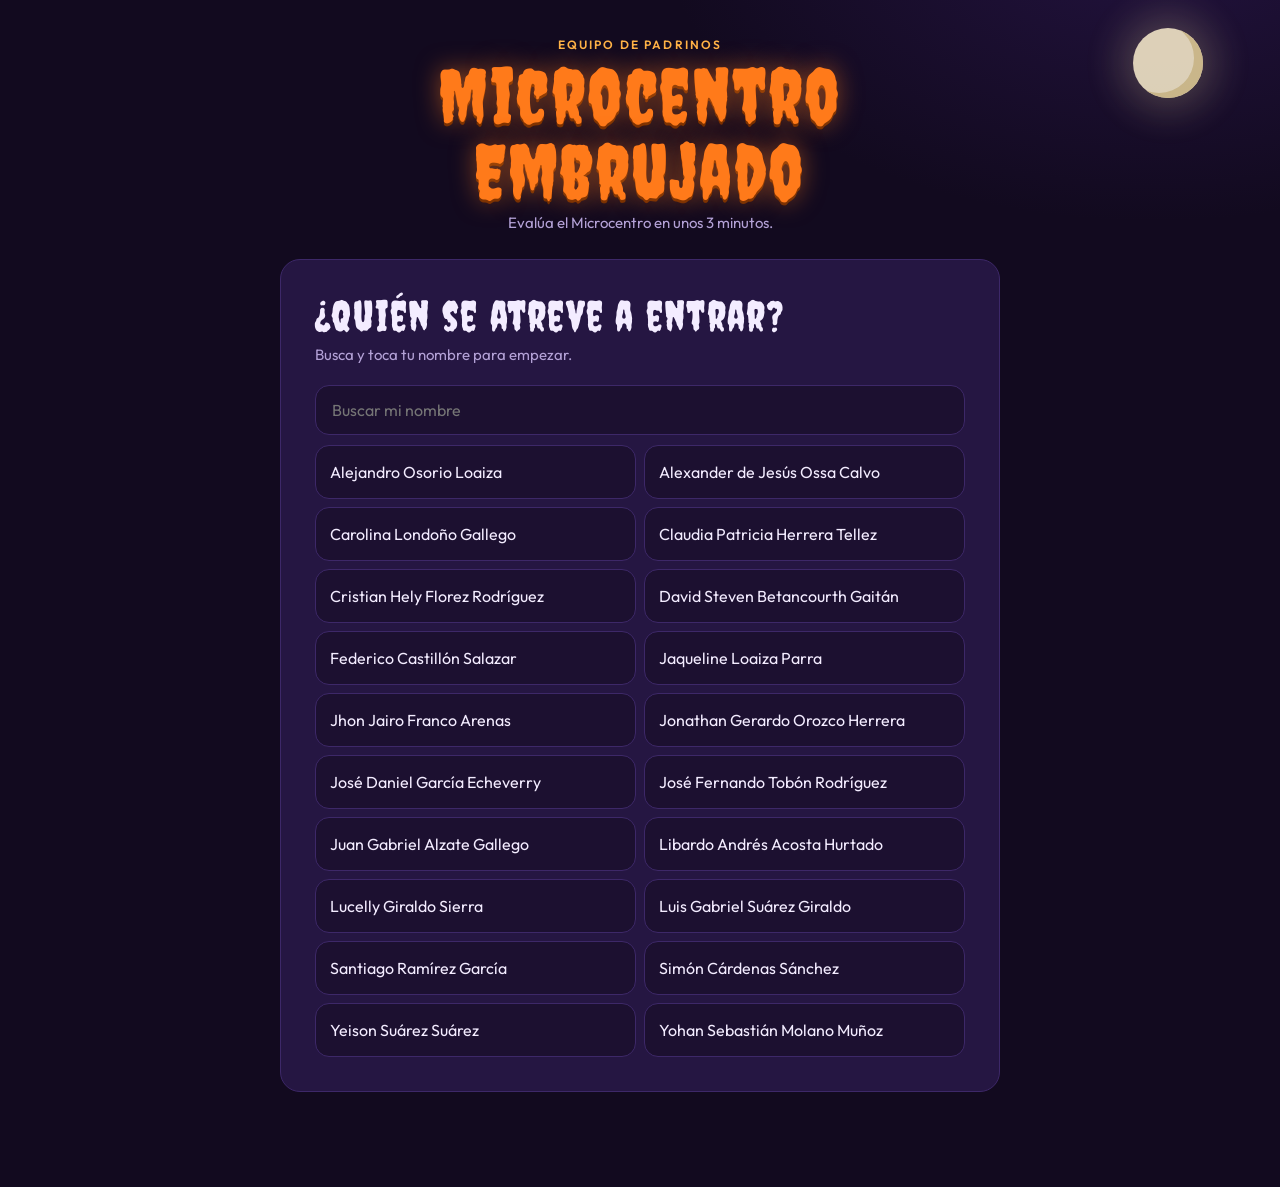
==== index.html @ 3412d9d1 "Formulario Microcentro Embrujado con panel de administración y backend Apps Script Co-Authored-By: C" ====
<!doctype html>
<html lang="es">
<head>
<meta charset="utf-8">
<meta name="viewport" content="width=device-width, initial-scale=1, viewport-fit=cover">
<meta name="theme-color" content="#120a1f">
<title>Microcentro Embrujado</title>
<link rel="stylesheet" href="https://fonts.googleapis.com/css2?family=Creepster&family=Outfit:wght@400;500;600;700&display=swap">
<link rel="stylesheet" href="style.css">
<style>
.progress { margin: 0 0 12px; }
.progress .bar { height: 10px; background: var(--night-2); border: 1px solid var(--line); border-radius: 99px; overflow: hidden; }
.progress .fill { height: 100%; width: 0; background: linear-gradient(90deg, var(--witch), var(--pumpkin)); transition: width .5s cubic-bezier(.2,.8,.2,1); }
.progress p { margin: 6px 2px 0; font-size: 13px; color: var(--muted); display: flex; justify-content: space-between; }

.search { width: 100%; min-height: 50px; background: var(--night-2); border: 1px solid var(--line); border-radius: 14px; padding: 0 16px; margin-bottom: 10px; }
.search:focus { border-color: var(--pumpkin); outline: 3px solid #ff7a1a44; }
.names { display: grid; gap: 8px; }
.name { min-height: 54px; text-align: left; background: var(--night-2); border: 1px solid var(--line); border-radius: 14px; padding: 8px 14px; display: flex; align-items: center; justify-content: space-between; gap: 8px; transition: border-color .15s, background .15s; }
.name:active { border-color: var(--pumpkin); background: #2d1b52; }
.name span:first-child { overflow-wrap: anywhere; }
.done-tag { flex: none; font-size: 12px; color: var(--ink); background: var(--slime); border-radius: 99px; padding: 1px 9px; font-weight: 700; }

.rate { display: flex; gap: 2px; margin: 4px -4px 8px; }
.pk { flex: 1 1 0; min-width: 0; max-width: 96px; background: none; border: 0; padding: 4px; --b: #3a2a5c; --f: #1a0f2b; --g: transparent; transition: transform .18s cubic-bezier(.3,1.6,.5,1); }
.pk svg { width: 100%; display: block; overflow: visible; transition: filter .2s; }
.pk .body { fill: var(--b); transition: fill .2s; }
.pk .face { fill: var(--f); }
.pk .stem { fill: none; stroke: #6fae3e; stroke-width: 4; stroke-linecap: round; }
.pk.on { --b: var(--pumpkin); --f: #ffe6a8; --g: #ff7a1acc; }
.pk.on svg { filter: drop-shadow(0 0 9px var(--g)); }
.pk.pop { animation: pop .4s ease; }
@keyframes pop { 40% { transform: scale(1.3) rotate(8deg); } }
@media (hover: hover) {
  .pk:hover { transform: translateY(-6px) scale(1.1) rotate(-4deg); }
  .rate:hover .pk { --b: var(--pumpkin); --f: #ffe6a8; --g: #ff7a1acc; }
  .rate .pk:hover ~ .pk { --b: #3a2a5c; --f: #1a0f2b; --g: transparent; }
  .rate:hover .pk svg { filter: drop-shadow(0 0 9px var(--g)); }
}
.verdict { text-align: center; min-height: 34px; font: 400 26px/1.2 var(--display); letter-spacing: .04em; color: var(--glow); margin: 0; }
.scale-ends { display: flex; justify-content: space-between; font-size: 12px; color: var(--muted); padding: 0 4px; }

textarea { width: 100%; min-height: 170px; resize: vertical; background: var(--night-2); border: 1px solid var(--line); border-radius: 14px; padding: 14px 16px; line-height: 1.5; }
textarea::placeholder { color: #7f6ba6; }
textarea:focus { border-color: var(--pumpkin); outline: 3px solid #ff7a1a44; }

.actions { position: fixed; inset: auto 0 0 0; z-index: 5; padding: 14px max(16px, env(safe-area-inset-right)) max(14px, env(safe-area-inset-bottom)) max(16px, env(safe-area-inset-left)); background: linear-gradient(transparent, var(--night) 35%); }
.actions > div { max-width: 720px; margin: 0 auto; display: flex; gap: 10px; }
.actions .btn:not(.ghost) { flex: 1; }
.actions .btn.ghost { flex: 0 0 104px; }

.thanks { text-align: center; }
.thanks .big { width: 110px; margin: 0 auto 6px; --b: #ff7a1a; --f: #ffe6a8; animation: float 3s ease-in-out infinite; }
.thanks .big svg { width: 100%; filter: drop-shadow(0 0 14px #ff7a1acc); }
@keyframes float { 50% { transform: translateY(-10px) rotate(3deg); } }
.thanks .btn { width: 100%; margin-top: 8px; }

@media (min-width: 720px) {
  .names { grid-template-columns: 1fr 1fr; }
  .pk { padding: 8px; }
}
</style>
</head>
<body>
<div class="wrap">
  <header>
    <p class="kicker">Equipo de Padrinos</p>
    <h1>Microcentro Embrujado</h1>
    <p class="sub">Evalúa el Microcentro en unos 3 minutos.</p>
  </header>
  <div class="progress" id="progress" hidden>
    <div class="bar"><div class="fill" id="fill"></div></div>
    <p><span id="plabel"></span><span id="pname"></span></p>
  </div>
  <main id="step"></main>
</div>
<div class="actions" id="actions" hidden><div id="actions-in"></div></div>

<script src="config.js"></script>
<script>
const { SCALE, OPEN, VERDICT, NAMES } = CFG;
const TOTAL = SCALE.length + OPEN.length;
const PUMPKIN = `<svg viewBox="0 0 48 48" aria-hidden="true"><path class="stem" d="M24 11c0-3 1-6 5-8"/><ellipse class="body" cx="24" cy="29" rx="21" ry="17"/><path class="face" d="M13 23l6 0-3-7zM29 23l6 0-3-7zM13 32l4 5 3-4 4 5 4-5 3 4 4-5-2 10H15z"/></svg>`;

let done = new Set();
const st = { step: 0, name: "", ratings: Array(SCALE.length).fill(0), texts: ["", ""], saving: false, error: "", filter: "" };

function bar(back, nextLabel, nextDisabled) {
  $("actions").hidden = false;
  $("actions-in").innerHTML = `<button class="btn ghost" id="back">Atrás</button><button class="btn" id="next" ${nextDisabled ? "disabled" : ""}>${nextLabel}</button>`;
  $("back").onclick = back;
}

function render() {
  const el = $("step");
  const showProg = st.step >= 1 && st.step <= TOTAL;
  $("progress").hidden = !showProg;
  if (showProg) {
    $("fill").style.width = ((st.step - 1) / TOTAL * 100) + "%";
    $("plabel").textContent = `Paso ${st.step} de ${TOTAL}`;
    $("pname").textContent = first(st.name);
  }
  $("actions").hidden = true;

  if (st.step === 0) {
    el.innerHTML = `<div class="panel">${CFG.API_URL ? "" : `<p class="notice">Falta conectar el formulario con la hoja de cálculo.</p>`}
      <h2>¿Quién se atreve a entrar?</h2><p class="hint">Busca y toca tu nombre para empezar.</p>
      <input class="search" id="q" type="search" placeholder="Buscar mi nombre" autocomplete="off" value="${esc(st.filter)}" aria-label="Buscar mi nombre">
      <div class="names" id="names"></div></div>`;
    $("q").oninput = (e) => { st.filter = e.target.value; renderNames(); };
    renderNames();
    return;
  }

  if (st.step <= SCALE.length) {
    const i = st.step - 1, q = SCALE[i], v = st.ratings[i];
    el.innerHTML = `<div class="panel"><h2>${esc(q.t)}</h2><p class="hint">${esc(q.d)}</p>
      <div class="rate" role="radiogroup" aria-label="${esc(q.t)}">${[1, 2, 3, 4, 5].map((n) => `<button class="pk ${n <= v ? "on" : ""}" role="radio" aria-checked="${n === v}" aria-label="${n} de 5" data-v="${n}">${PUMPKIN}</button>`).join("")}</div>
      <div class="scale-ends"><span>Espantoso</span><span>Monstruoso</span></div>
      <p class="verdict" aria-live="polite">${VERDICT[v]}</p></div>`;
    bar(() => go(-1), "Siguiente", !v);
    $("next").onclick = () => { clearTimeout(st.t); go(1); };
    el.querySelectorAll(".pk").forEach((b) => b.onclick = () => {
      st.ratings[i] = +b.dataset.v;
      el.querySelectorAll(".pk").forEach((p) => p.classList.toggle("on", +p.dataset.v <= st.ratings[i]));
      b.classList.add("pop");
      el.querySelector(".verdict").textContent = VERDICT[st.ratings[i]];
      $("next").disabled = false;
      clearTimeout(st.t);
      st.t = setTimeout(() => go(1), 650);
    });
    return;
  }

  if (st.step <= TOTAL) {
    const k = st.step - SCALE.length - 1, q = OPEN[k], last = st.step === TOTAL;
    el.innerHTML = `<div class="panel">${st.error ? `<p class="notice">${esc(st.error)}</p>` : ""}
      <h2>${esc(q.t)}</h2><p class="hint">${esc(q.d)}</p>
      <textarea id="txt" maxlength="600" placeholder="${esc(q.ph)}" aria-label="${esc(q.t)}"></textarea></div>`;
    const t = $("txt");
    t.value = st.texts[k];
    t.oninput = () => { st.texts[k] = t.value; };
    bar(() => go(-1), st.saving ? "Enviando…" : last ? "Enviar" : "Siguiente", st.saving);
    $("next").onclick = () => last ? submit() : go(1);
    return;
  }

  el.innerHTML = `<div class="panel thanks"><div class="big">${PUMPKIN}</div>
    <h2>¡Gracias, ${esc(first(st.name))}!</h2><p class="hint">Tu evaluación quedó guardada. Feliz Halloween.</p>
    <button class="btn ghost" id="redo">Corregir mis respuestas</button></div>`;
  $("redo").onclick = () => { st.step = 1; render(); };
}

function renderNames() {
  const f = slug(st.filter);
  const list = NAMES.filter((n) => slug(n).includes(f));
  $("names").innerHTML = list.length
    ? list.map((n) => `<button class="name" data-n="${esc(n)}"><span>${esc(n)}</span>${done.has(slug(n)) ? `<span class="done-tag">Listo</span>` : ""}</button>`).join("")
    : `<div class="empty">Ningún nombre coincide.</div>`;
  $("names").querySelectorAll(".name").forEach((b) => b.onclick = () => {
    st.name = b.dataset.n; st.ratings = Array(SCALE.length).fill(0); st.texts = ["", ""]; st.error = ""; go(1);
  });
}

function go(d) {
  st.step = Math.max(0, st.step + d); st.error = "";
  if (st.step === 0) { st.name = ""; st.filter = ""; }
  render();
  window.scrollTo({ top: 0 });
}

async function submit() {
  st.saving = true; st.error = ""; render();
  try {
    await api(null, {
      action: "submit", name: st.name, ratings: st.ratings, texts: st.texts,
      labels: SCALE.map((q) => q.t).concat(OPEN.map((q) => q.t))
    });
    done.add(slug(st.name));
    st.step = TOTAL + 1;
  } catch {
    st.error = "No se pudo enviar. Revisa tu conexión e intenta de nuevo.";
  }
  st.saving = false;
  render();
}

render();
if (CFG.API_URL) api({ action: "names" }).then((r) => { done = new Set(r.done); if (st.step === 0) renderNames(); }).catch(() => {});
</script>
</body>
</html>
---- style.css ----
/* Móvil primero; los saltos de diseño usan min-width. Look único oscuro a propósito. */
:root {
  --night: #120a1f;
  --night-2: #1c1030;
  --card: #251642;
  --line: #3d2868;
  --text: #f3ecff;
  --muted: #b3a1d6;
  --pumpkin: #ff7a1a;
  --glow: #ffb347;
  --slime: #9be564;
  --witch: #a96bff;
  --ink: #1a0f2b;
  --display: "Creepster", Impact, "Arial Narrow", cursive;
  --body: "Outfit", system-ui, -apple-system, "Segoe UI", sans-serif;
  color-scheme: dark;
}
* { box-sizing: border-box; }
html { -webkit-text-size-adjust: 100%; }
body {
  margin: 0;
  min-height: 100dvh;
  background: var(--night) radial-gradient(700px 420px at 90% -8%, #3b1f6e66, transparent 70%) fixed;
  color: var(--text);
  font: 16px/1.5 var(--body);
  padding: max(14px, env(safe-area-inset-top)) max(16px, env(safe-area-inset-right)) max(96px, calc(80px + env(safe-area-inset-bottom))) max(16px, env(safe-area-inset-left));
  overflow-x: hidden;
}
body::before { content: ""; position: fixed; top: 18px; right: 16px; width: 44px; height: 44px; border-radius: 50%; background: #fff3d1; box-shadow: 0 0 40px 12px #ffe9a844, inset -9px -5px 0 0 #e9d49b; pointer-events: none; opacity: .85; }
button, input, textarea { font: inherit; color: inherit; }
button { cursor: pointer; -webkit-tap-highlight-color: transparent; touch-action: manipulation; }
:focus-visible { outline: 3px solid var(--glow); outline-offset: 3px; border-radius: 8px; }
[hidden] { display: none !important; }

.wrap { position: relative; max-width: 720px; margin: 0 auto; }
header { text-align: center; padding: 8px 56px 6px 0; text-align: left; }
.kicker { font-size: 12px; letter-spacing: .18em; text-transform: uppercase; color: var(--glow); font-weight: 600; margin: 0; }
h1 { font: 400 clamp(38px, 12vw, 76px)/1 var(--display); margin: 4px 0 2px; letter-spacing: .02em; color: var(--pumpkin); text-shadow: 0 0 24px #ff7a1a88, 0 3px 0 #6b2a00; text-wrap: balance; }
.sub { color: var(--muted); margin: 0 0 18px; font-size: 15px; }
h2 { font: 400 clamp(30px, 8vw, 42px)/1.05 var(--display); letter-spacing: .03em; margin: 0 0 6px; text-wrap: balance; }
.hint { color: var(--muted); margin: 0 0 18px; font-size: 15px; }

.panel { background: var(--card); border: 1px solid var(--line); border-radius: 20px; padding: 20px 16px; animation: rise .35s ease both; }
@keyframes rise { from { opacity: 0; transform: translateY(12px) scale(.985); } }

.btn { min-height: 52px; border: 0; border-radius: 14px; padding: 0 22px; font-weight: 700; background: var(--pumpkin); color: var(--ink); box-shadow: 0 5px 0 #a34700; transition: transform .12s, box-shadow .12s, opacity .15s; }
.btn:active:not(:disabled) { transform: translateY(4px); box-shadow: 0 1px 0 #a34700; }
.btn:disabled { opacity: .4; cursor: not-allowed; }
.btn.ghost { background: transparent; color: var(--muted); box-shadow: none; border: 1px solid var(--line); }
.notice { margin: 0 0 14px; padding: 10px 14px; border-radius: 12px; background: #ff4d6d22; border: 1px solid #ff4d6d77; font-size: 14px; }

/* tablero estilo Padlet (admin) */
.notes { display: grid; gap: 14px; padding: 6px 2px; }
.note { background: var(--c); color: var(--ink); border-radius: 4px 4px 14px 4px; padding: 16px 16px 12px; box-shadow: 0 10px 22px #0007; transform: rotate(var(--r)); transition: transform .2s; animation: stick .5s cubic-bezier(.3,1.5,.5,1) both; min-width: 0; }
.note:hover { transform: rotate(0) scale(1.03); position: relative; z-index: 2; }
@keyframes stick { from { opacity: 0; transform: scale(.7) rotate(calc(var(--r) * 4)); } }
.note p { margin: 0 0 10px; white-space: pre-wrap; overflow-wrap: anywhere; font-weight: 500; }
.note footer { font-size: 13px; font-weight: 700; opacity: .75; }
.n0 { --c: #ffb347; } .n1 { --c: #c9a2ff; } .n2 { --c: #b6f08a; } .n3 { --c: #ff9bb0; } .n4 { --c: #f5ebd7; }
.empty { border: 2px dashed var(--line); border-radius: 16px; padding: 26px 16px; text-align: center; color: var(--muted); }

@media (min-width: 720px) {
  body { padding-top: 28px; }
  body::before { width: 70px; height: 70px; top: 28px; right: 6vw; }
  header { text-align: center; padding-right: 0; }
  .panel { padding: 34px; }
}
@media (prefers-reduced-motion: reduce) {
  *, *::before, *::after { animation: none !important; transition: none !important; }
}
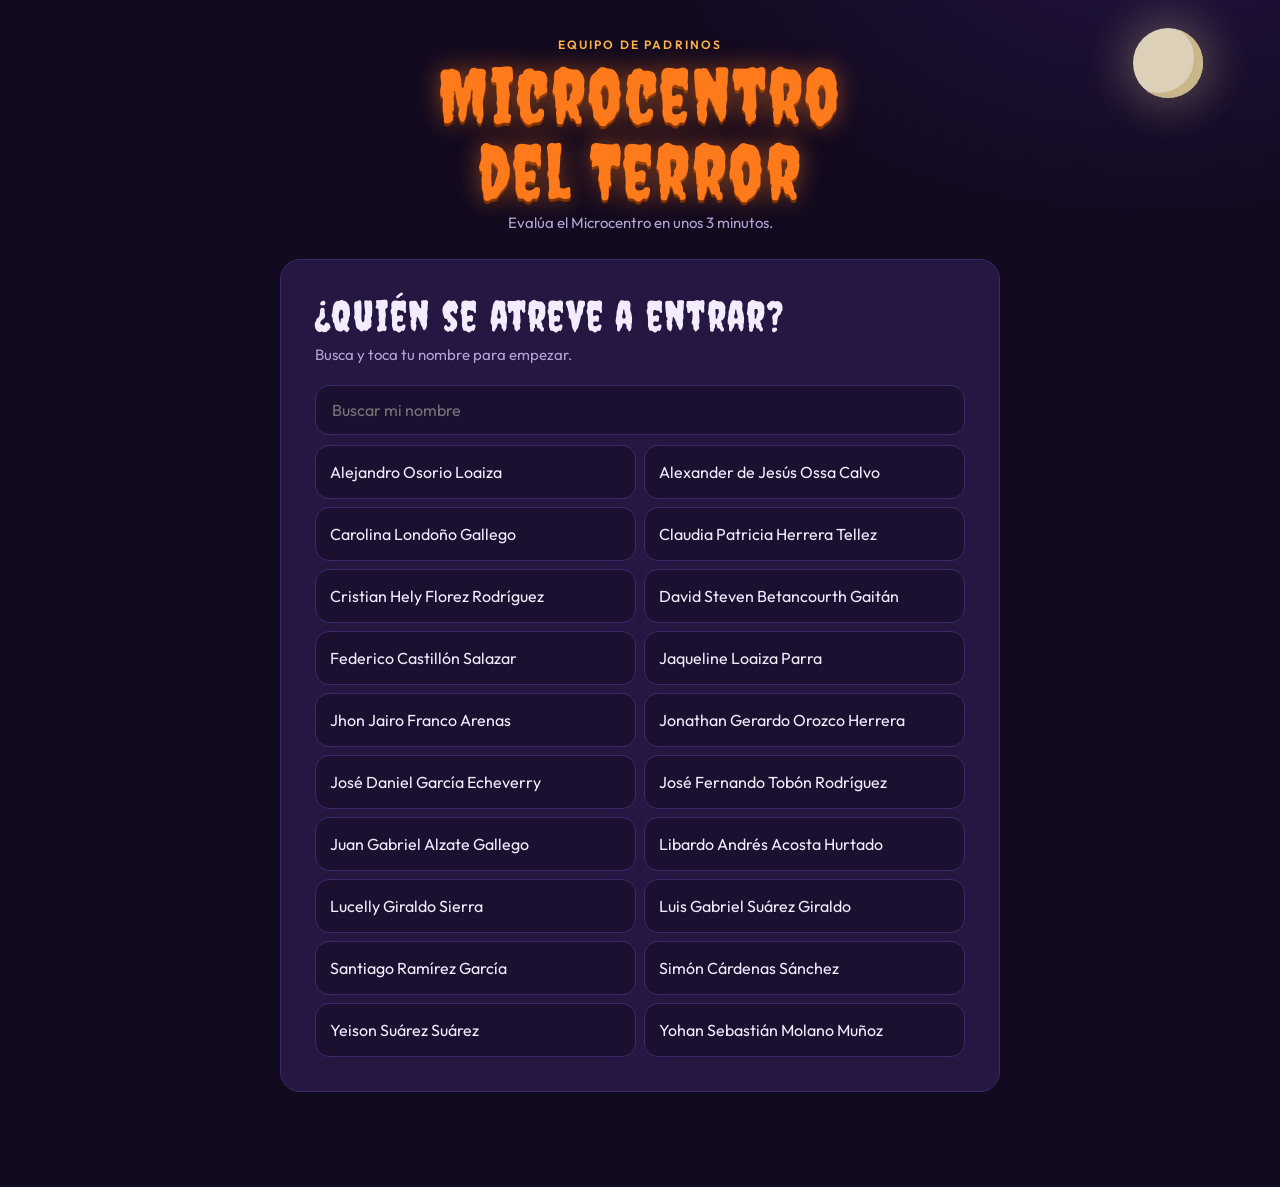
==== commit 47094854: "Renombrar a Microcentro del Terror Co-Authored-By: Claude Sonnet 5.5 <noreply@anthropic.com>" ====
--- a/index.html
+++ b/index.html
@@ -4,7 +4,8 @@
 <meta charset="utf-8">
 <meta name="viewport" content="width=device-width, initial-scale=1, viewport-fit=cover">
 <meta name="theme-color" content="#120a1f">
-<title>Microcentro Embrujado</title>
+<title>Microcentro del Terror</title>
+<link rel="icon" href="favicon.svg" type="image/svg+xml">
 <link rel="stylesheet" href="https://fonts.googleapis.com/css2?family=Creepster&family=Outfit:wght@400;500;600;700&display=swap">
 <link rel="stylesheet" href="style.css">
 <style>
@@ -22,7 +23,7 @@
 .done-tag { flex: none; font-size: 12px; color: var(--ink); background: var(--slime); border-radius: 99px; padding: 1px 9px; font-weight: 700; }
 
 .rate { display: flex; gap: 2px; margin: 4px -4px 8px; }
-.pk { flex: 1 1 0; min-width: 0; max-width: 96px; background: none; border: 0; padding: 4px; --b: #3a2a5c; --f: #1a0f2b; --g: transparent; transition: transform .18s cubic-bezier(.3,1.6,.5,1); }
+.pk { flex: 1 1 0; min-width: 0; max-width: 88px; background: none; border: 0; padding: 4px; --b: #3a2a5c; --f: #1a0f2b; --g: transparent; transition: transform .18s cubic-bezier(.3,1.6,.5,1); }
 .pk svg { width: 100%; display: block; overflow: visible; transition: filter .2s; }
 .pk .body { fill: var(--b); transition: fill .2s; }
 .pk .face { fill: var(--f); }
@@ -37,8 +38,10 @@
   .rate .pk:hover ~ .pk { --b: #3a2a5c; --f: #1a0f2b; --g: transparent; }
   .rate:hover .pk svg { filter: drop-shadow(0 0 9px var(--g)); }
 }
-.verdict { text-align: center; min-height: 34px; font: 400 26px/1.2 var(--display); letter-spacing: .04em; color: var(--glow); margin: 0; }
-.scale-ends { display: flex; justify-content: space-between; font-size: 12px; color: var(--muted); padding: 0 4px; }
+.verdict { text-align: center; min-height: 30px; font: 400 24px/1.2 var(--display); letter-spacing: .04em; color: var(--glow); margin: 0; }
+.q { padding: 16px 0; border-top: 1px solid var(--line); scroll-margin-top: 90px; }
+.q:first-of-type { border-top: 0; padding-top: 4px; }
+.stmt { margin: 0 0 6px; font-weight: 500; }
 
 textarea { width: 100%; min-height: 170px; resize: vertical; background: var(--night-2); border: 1px solid var(--line); border-radius: 14px; padding: 14px 16px; line-height: 1.5; }
 textarea::placeholder { color: #7f6ba6; }
@@ -65,7 +68,7 @@
 <div class="wrap">
   <header>
     <p class="kicker">Equipo de Padrinos</p>
-    <h1>Microcentro Embrujado</h1>
+    <h1>Microcentro del Terror</h1>
     <p class="sub">Evalúa el Microcentro en unos 3 minutos.</p>
   </header>
   <div class="progress" id="progress" hidden>
@@ -78,12 +81,13 @@
 
 <script src="config.js"></script>
 <script>
-const { SCALE, OPEN, VERDICT, NAMES } = CFG;
-const TOTAL = SCALE.length + OPEN.length;
+const { SECTIONS, SCALE, OPEN, LEVELS, VERDICT, NAMES } = CFG;
+const TOTAL = SECTIONS.length + OPEN.length;
 const PUMPKIN = `<svg viewBox="0 0 48 48" aria-hidden="true"><path class="stem" d="M24 11c0-3 1-6 5-8"/><ellipse class="body" cx="24" cy="29" rx="21" ry="17"/><path class="face" d="M13 23l6 0-3-7zM29 23l6 0-3-7zM13 32l4 5 3-4 4 5 4-5 3 4 4-5-2 10H15z"/></svg>`;
+const offsets = SECTIONS.map((_, i) => SECTIONS.slice(0, i).reduce((n, s) => n + s.items.length, 0));
 
 let done = new Set();
-const st = { step: 0, name: "", ratings: Array(SCALE.length).fill(0), texts: ["", ""], saving: false, error: "", filter: "" };
+const st = { step: 0, name: "", ratings: Array(SCALE.length).fill(0), texts: OPEN.map(() => ""), saving: false, error: "", filter: "" };
 
 function bar(back, nextLabel, nextDisabled) {
   $("actions").hidden = false;
@@ -112,30 +116,35 @@
     return;
   }
 
-  if (st.step <= SCALE.length) {
-    const i = st.step - 1, q = SCALE[i], v = st.ratings[i];
-    el.innerHTML = `<div class="panel"><h2>${esc(q.t)}</h2><p class="hint">${esc(q.d)}</p>
-      <div class="rate" role="radiogroup" aria-label="${esc(q.t)}">${[1, 2, 3, 4, 5].map((n) => `<button class="pk ${n <= v ? "on" : ""}" role="radio" aria-checked="${n === v}" aria-label="${n} de 5" data-v="${n}">${PUMPKIN}</button>`).join("")}</div>
-      <div class="scale-ends"><span>Espantoso</span><span>Monstruoso</span></div>
-      <p class="verdict" aria-live="polite">${VERDICT[v]}</p></div>`;
-    bar(() => go(-1), "Siguiente", !v);
-    $("next").onclick = () => { clearTimeout(st.t); go(1); };
-    el.querySelectorAll(".pk").forEach((b) => b.onclick = () => {
-      st.ratings[i] = +b.dataset.v;
-      el.querySelectorAll(".pk").forEach((p) => p.classList.toggle("on", +p.dataset.v <= st.ratings[i]));
-      b.classList.add("pop");
-      el.querySelector(".verdict").textContent = VERDICT[st.ratings[i]];
-      $("next").disabled = false;
-      clearTimeout(st.t);
-      st.t = setTimeout(() => go(1), 650);
+  if (st.step <= SECTIONS.length) {
+    const sec = SECTIONS[st.step - 1], off = offsets[st.step - 1];
+    const complete = () => sec.items.every((_, j) => st.ratings[off + j] > 0);
+    el.innerHTML = `<div class="panel"><p class="kicker">${st.step <= 4 ? "A. Desarrollo de cada componente" : "B. Desarrollo general"}</p><h2>${esc(sec.t)}</h2><p class="hint">${esc(sec.d)}</p>
+      ${sec.items.map((it, j) => `<div class="q" data-j="${j}"><p class="stmt">${esc(it.t)}</p>
+        <div class="rate" role="radiogroup" aria-label="${esc(it.l)}">${[1, 2, 3, 4].map((n) => `<button class="pk ${n <= st.ratings[off + j] ? "on" : ""}" role="radio" aria-checked="${n === st.ratings[off + j]}" aria-label="${n} — ${LEVELS[n]}" data-v="${n}">${PUMPKIN}</button>`).join("")}</div>
+        <p class="verdict" aria-live="polite">${VERDICT[st.ratings[off + j]]}</p></div>`).join("")}</div>`;
+    bar(() => go(-1), "Siguiente", !complete());
+    $("next").onclick = () => go(1);
+    el.querySelectorAll(".q").forEach((q) => {
+      const j = +q.dataset.j;
+      q.querySelectorAll(".pk").forEach((b) => b.onclick = () => {
+        const v = +b.dataset.v;
+        st.ratings[off + j] = v;
+        q.querySelectorAll(".pk").forEach((p) => { p.classList.toggle("on", +p.dataset.v <= v); p.setAttribute("aria-checked", +p.dataset.v === v); });
+        b.classList.add("pop");
+        q.querySelector(".verdict").textContent = VERDICT[v];
+        $("next").disabled = !complete();
+        const nxt = el.querySelectorAll(".q")[j + 1];
+        if (nxt) setTimeout(() => nxt.scrollIntoView({ behavior: "smooth", block: "center" }), 450);
+      });
     });
     return;
   }
 
   if (st.step <= TOTAL) {
-    const k = st.step - SCALE.length - 1, q = OPEN[k], last = st.step === TOTAL;
+    const k = st.step - SECTIONS.length - 1, q = OPEN[k], last = st.step === TOTAL;
     el.innerHTML = `<div class="panel">${st.error ? `<p class="notice">${esc(st.error)}</p>` : ""}
-      <h2>${esc(q.t)}</h2><p class="hint">${esc(q.d)}</p>
+      <p class="kicker">C. Reflexión colectiva</p><h2>${esc(q.t)}</h2><p class="hint">${esc(q.d)}</p>
       <textarea id="txt" maxlength="600" placeholder="${esc(q.ph)}" aria-label="${esc(q.t)}"></textarea></div>`;
     const t = $("txt");
     t.value = st.texts[k];
@@ -158,7 +167,7 @@
     ? list.map((n) => `<button class="name" data-n="${esc(n)}"><span>${esc(n)}</span>${done.has(slug(n)) ? `<span class="done-tag">Listo</span>` : ""}</button>`).join("")
     : `<div class="empty">Ningún nombre coincide.</div>`;
   $("names").querySelectorAll(".name").forEach((b) => b.onclick = () => {
-    st.name = b.dataset.n; st.ratings = Array(SCALE.length).fill(0); st.texts = ["", ""]; st.error = ""; go(1);
+    st.name = b.dataset.n; st.ratings = Array(SCALE.length).fill(0); st.texts = OPEN.map(() => ""); st.error = ""; go(1);
   });
 }
 
@@ -174,7 +183,7 @@
   try {
     await api(null, {
       action: "submit", name: st.name, ratings: st.ratings, texts: st.texts,
-      labels: SCALE.map((q) => q.t).concat(OPEN.map((q) => q.t))
+      labels: SCALE.map((q) => q.l).concat(OPEN.map((q) => q.t))
     });
     done.add(slug(st.name));
     st.step = TOTAL + 1;
